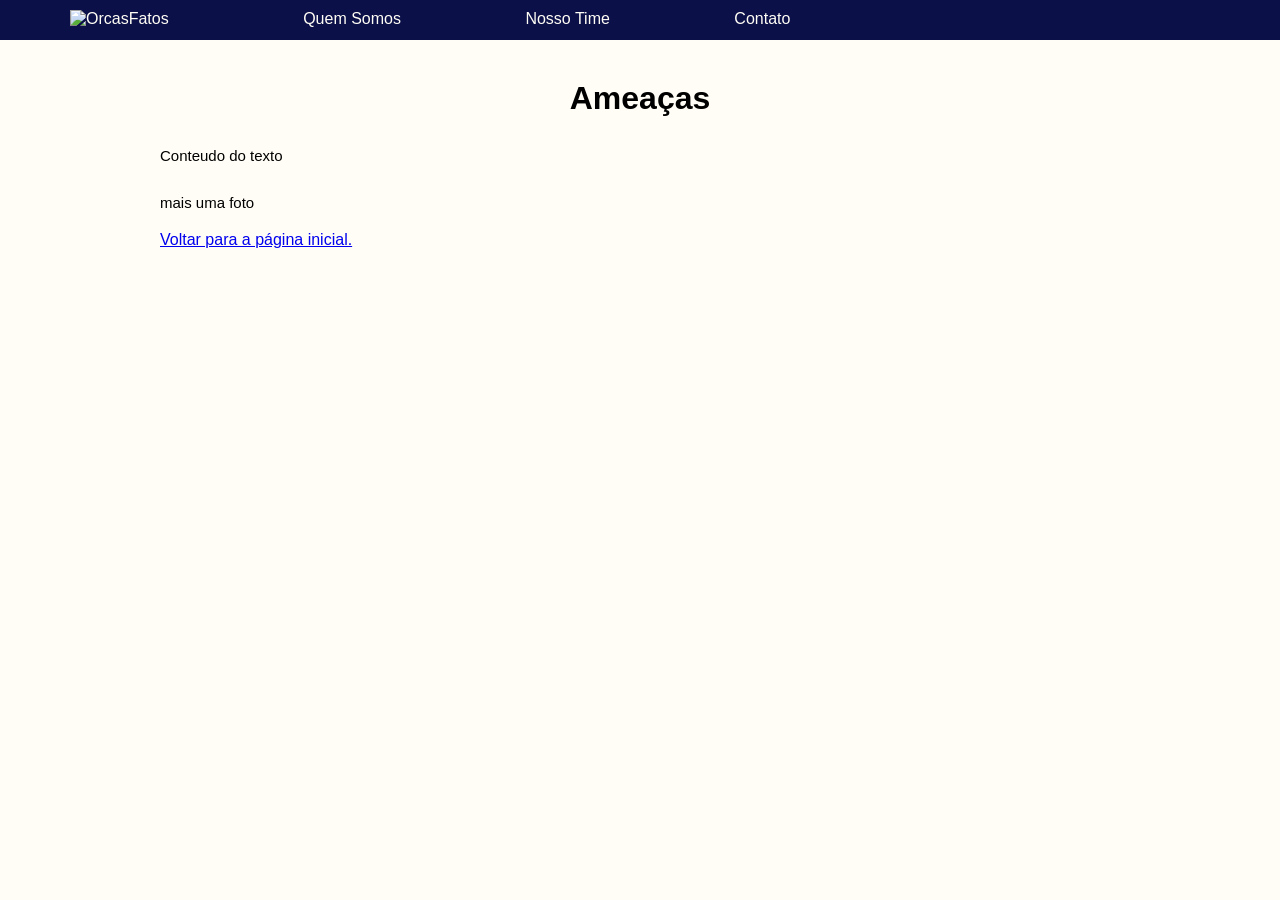
==== PaginaCards/Ameaça.html @ c396984c "agora vai" ====
<!DOCTYPE html>
<html lang="pt-br">

<head>
    <meta charset="UTF-8">
    <meta name="viewport" content="width=device-width, initial-scale=1.0">
    <title>Ameaças</title>
    <link rel="stylesheet" href="../CSS/styles.css">
    <link rel="stylesheet" href="../CSS/PaginaCards.css">
</head>

<body>
    <header class="cabecalho">
      <nav>
        <a class="link-principal" href="#Logo"> <img class="foto-logo" src="" alt="OrcasFatos" height="50px"> </a>

        <a class="link-principal" href="#QuemSomos">Quem Somos</a>

        <a class="link-principal" href="#NossoTime">Nosso Time</a>

        <a class="link-principal" href="#Contato">Contato</a>
      </nav>
    </header>
    <main>
        <h1>Ameaças</h1>

        <p>Conteudo do texto</p>
        <p>mais uma foto</p>

        <a href="../index.html">Voltar para a página inicial.</a>

    </main>

</body>

</html>
---- CSS/styles.css ----
* {
  box-sizing: border-box;
  margin: 0;
  padding: 0;
}

body {
  background-color: #FFFDF5;
  /* Fundo escuro igual ao site */
  font-family: 'Arial', sans-serif;
}

/* Container "Pai" */
.container {
  background-color: #FFFDF5;
}

/* Cabeçalho do site */
.cabecalho {
  background-color: #0B1048;
  height: 40px;
  display: flex;
}

/* Link do site */

.link-principal {
  text-align: center;
  color: #FFFDF5;
  text-decoration: none;
  font-family: Arial, sans-serif;
  margin: 60px;
}

/* Logo */

.foto-logo {
  margin: 10px
}

/* Section / container do carrossel*/

.carrossel {
  background-color: aqua;
  margin-top: 20px;
}

/* Contêiner principal que segura todo o carrossel */
.carousel-container {
  position: relative;
  width: 100%;
  max-width: 1200px;
  margin: 50px auto;
  padding: 0 40px;
}

/* Janela que esconde os cards que passam do limite */
.carousel-window {
  overflow: hidden;
  width: 100%;
  border-radius: 12px;
}

/* Linha que move os cards */
.carousel-track {
  display: flex;
  gap: 20px;
  /* Espaço entre os cards */
  transition: transform 0.5s ease-in-out;
}

/* Configuração de cada Card individual */
.carousel-card {
  min-width: calc((100% - 40px) / 3);
  /* Mostra exatamente 3 cards na tela */
  height: 400px;
  background-size: cover;
  background-position: center;
  border-radius: 12px;
  position: relative;
  display: flex;
  align-items: flex-end;
  cursor: pointer;
  overflow: hidden;
}

/* Sombra preta na parte inferior do card para destacar o texto */
.card-content {
  width: 100%;
  padding: 20px;
  background: linear-gradient(to top, rgba(2, 10, 58, 0.9) 0%, rgba(58, 80, 155, 0.4) 60%, transparent 100%);
  color: white;
}

/* Estilo das Tags/Categorias pequenos */
.card-tags {
  display: flex;
  gap: 6px;
  margin-bottom: 8px;
  flex-wrap: wrap;
}

.card-tags span {
  background-color: rgba(255, 255, 255, 0.2);
  backdrop-filter: blur(5px);
  font-size: 11px;
  padding: 4px 10px;
  border-radius: 20px;
  font-weight: 500;
}

/* Título do Card */
.card-title {
  font-size: 1.4rem;
  font-weight: bold;
}

/* Botões flutuantes de navegação lateral */
.carousel-btn {
  position: absolute;
  top: 50%;
  transform: translateY(-50%);
  background-color: rgba(0, 0, 0, 0.7);
  color: white;
  border: 1px solid rgba(255, 255, 255, 0.1);
  font-size: 18px;
  width: 40px;
  height: 40px;
  border-radius: 50%;
  cursor: pointer;
  display: flex;
  align-items: center;
  justify-content: center;
  z-index: 10;
  transition: background 0.3s;
}

.carousel-btn:hover {
  background-color: rgba(255, 255, 255, 0.2);
}

.prev-btn {
  left: -10px;
}

.next-btn {
  right: -10px;
}

/* Responsividade: exibe menos cards em telas menores */
@media (max-width: 900px) {
  .carousel-card {
    min-width: calc((100% - 20px) / 2);
  }

  /* 2 cards */
}

@media (max-width: 600px) {
  .carousel-card {
    min-width: 100%;
  }

  /* 1 card */
}

.card1 {
  text-decoration: none;
  color: white;


}
---- CSS/PaginaCards.css ----
body {
    margin: 0px;
    font-family: Arial, sans-serif;
}

main {
    max-width: 1000px;
    margin: 0px auto;
    padding: 40px 20px;
    
}

h1{
    text-align: center;
    
    
}

p {
    font-size: 15px;
    margin-top: 30px;
    margin-bottom: 20px;
}
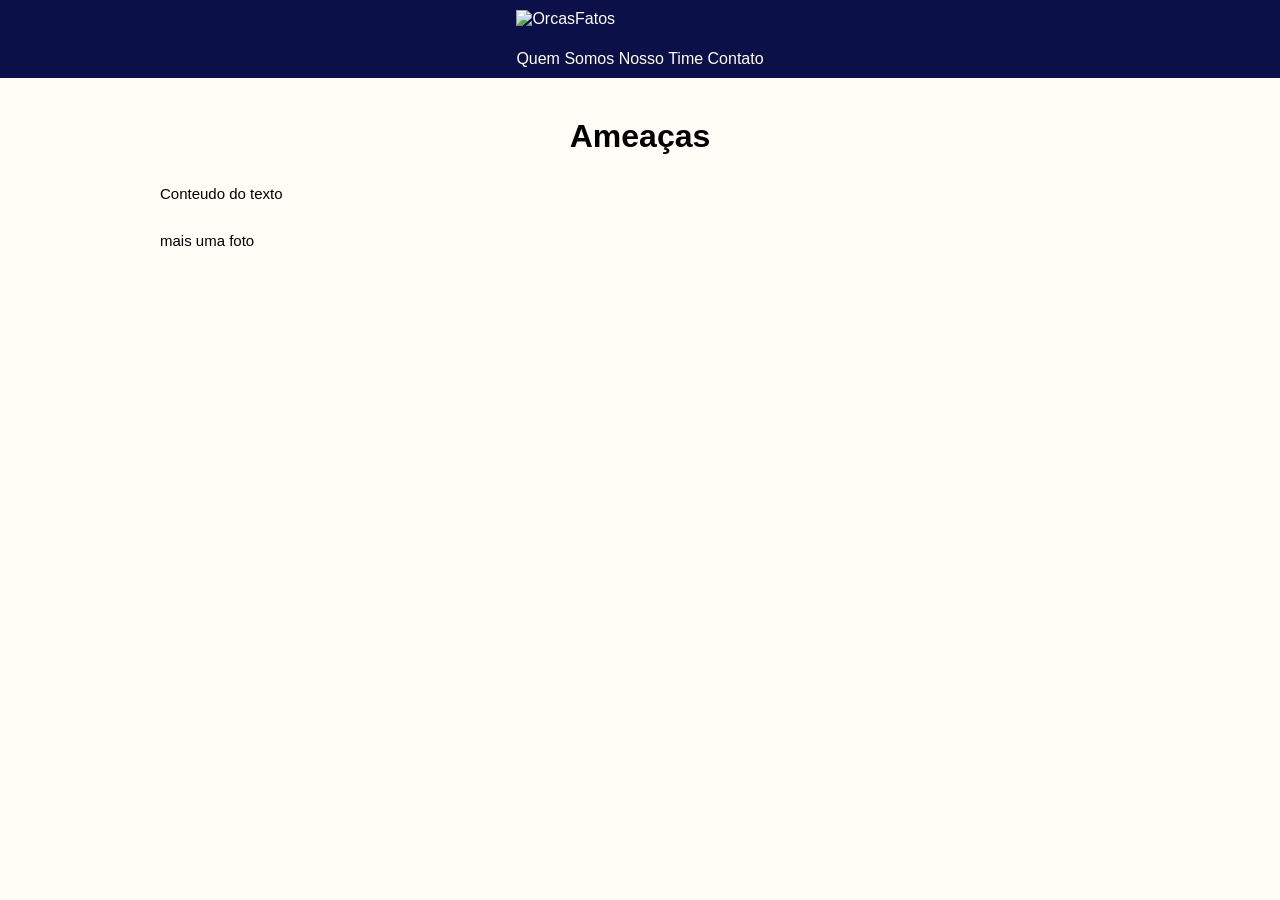
==== commit cca235d1: "." ====
--- a/PaginaCards/Ameaça.html
+++ b/PaginaCards/Ameaça.html
@@ -27,7 +27,7 @@
         <p>Conteudo do texto</p>
         <p>mais uma foto</p>
 
-        <a href="../index.html">Voltar para a página inicial.</a>
+        <a href="../index.html"></a>
 
     </main>
 
--- a/CSS/styles.css
+++ b/CSS/styles.css
@@ -2,47 +2,70 @@
   box-sizing: border-box;
   margin: 0;
   padding: 0;
+  
 }
 
 body {
-  background-color: #FFFDF5;
-  /* Fundo escuro igual ao site */
+  background-color: #FFFDF5; 
   font-family: 'Arial', sans-serif;
-}
+} 
 
 /* Container "Pai" */
-.container {
-  background-color: #FFFDF5;
+.container{
+    background-color: #FFFDF5;
 }
 
 /* Cabeçalho do site */
-.cabecalho {
-  background-color: #0B1048;
+.cabecalho{
+    background-color: #0B1048;
+    display: flex;
+    align-items: center;
+    justify-content: center; 
+    padding: 10px 60px;
+    width: 100%;
+   
+}
+
+/* Link da Logo */
+
+.link-logo{
+  display: flex;
+  align-items: center;
+  right: 40px;
+}
+
+/* Logo */
+
+.foto-logo{
   height: 40px;
+  display: block;
+}
+
+/* Menu dos links */
+
+.prin {
   display: flex;
+  align-items: center;
+  gap: 40px;
+  background: none !important;
+  width: auto !important; 
 }
 
 /* Link do site */
 
-.link-principal {
-  text-align: center;
+.link-principal{
+  
   color: #FFFDF5;
   text-decoration: none;
   font-family: Arial, sans-serif;
-  margin: 60px;
+  font-size: 16px;
+  font-weight: 500;
+  margin: 0 !important;
 }
 
-/* Logo */
-
-.foto-logo {
-  margin: 10px
-}
-
-/* Section / container do carrossel*/
-
-.carrossel {
-  background-color: aqua;
-  margin-top: 20px;
+.prin a{
+  margin-left: 15px;
+  text-decoration: none;
 }
 
 /* Contêiner principal que segura todo o carrossel */
@@ -64,15 +87,13 @@
 /* Linha que move os cards */
 .carousel-track {
   display: flex;
-  gap: 20px;
-  /* Espaço entre os cards */
+  gap: 20px; /* Espaço entre os cards */
   transition: transform 0.5s ease-in-out;
 }
 
 /* Configuração de cada Card individual */
 .carousel-card {
-  min-width: calc((100% - 40px) / 3);
-  /* Mostra exatamente 3 cards na tela */
+  min-width: calc((100% - 40px) / 3); /* Mostra exatamente 3 cards na tela */
   height: 400px;
   background-size: cover;
   background-position: center;
@@ -113,6 +134,14 @@
 .card-title {
   font-size: 1.4rem;
   font-weight: bold;
+  color: #FFFDF5;
+  text-decoration: none;
+  font-family: Arial, sans-serif;
+  text-decoration: none;
+}
+
+.card1{
+  text-decoration: none;
 }
 
 /* Botões flutuantes de navegação lateral */
@@ -122,7 +151,7 @@
   transform: translateY(-50%);
   background-color: rgba(0, 0, 0, 0.7);
   color: white;
-  border: 1px solid rgba(255, 255, 255, 0.1);
+  border: 1px solid rgba(255,255,255,0.1);
   font-size: 18px;
   width: 40px;
   height: 40px;
@@ -139,35 +168,14 @@
   background-color: rgba(255, 255, 255, 0.2);
 }
 
-.prev-btn {
-  left: -10px;
-}
-
-.next-btn {
-  right: -10px;
-}
+.prev-btn { left: -10px; }
+.next-btn { right: -10px; }
 
 /* Responsividade: exibe menos cards em telas menores */
 @media (max-width: 900px) {
-  .carousel-card {
-    min-width: calc((100% - 20px) / 2);
-  }
-
-  /* 2 cards */
+  .carousel-card { min-width: calc((100% - 20px) / 2); } /* 2 cards */
+}
+@media (max-width: 600px) {
+  .carousel-card { min-width: 100%; } /* 1 card */
 }
 
-@media (max-width: 600px) {
-  .carousel-card {
-    min-width: 100%;
-  }
-
-  /* 1 card */
-}
-
-.card1 {
-  text-decoration: none;
-  color: white;
-
-
-}
-
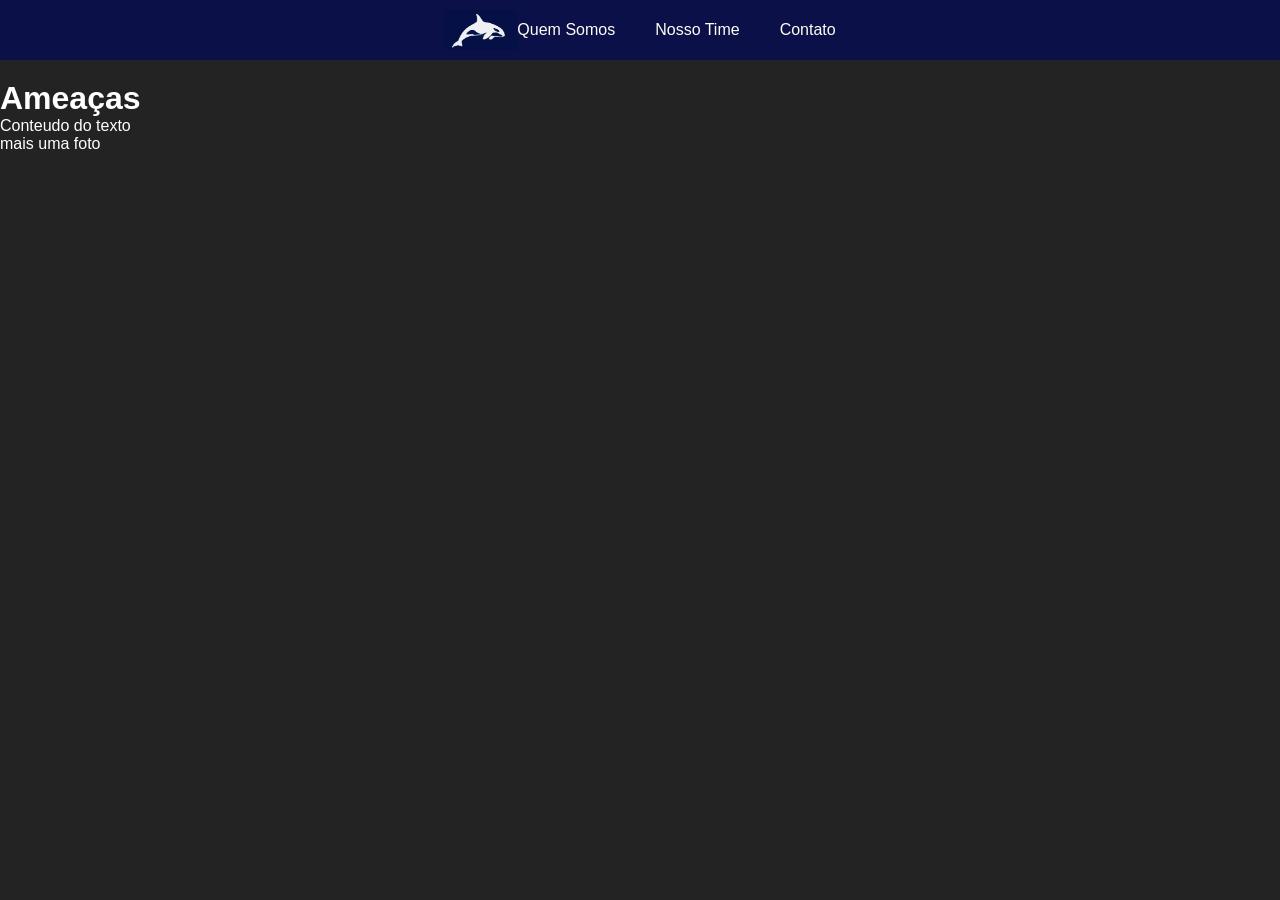
==== commit d8634b2e: "oi" ====
--- a/PaginaCards/Ameaça.html
+++ b/PaginaCards/Ameaça.html
@@ -10,17 +10,17 @@
 </head>
 
 <body>
-    <header class="cabecalho">
-      <nav>
-        <a class="link-principal" href="#Logo"> <img class="foto-logo" src="" alt="OrcasFatos" height="50px"> </a>
+  <header class="cabecalho">
+      <a class="link-logo" href="../index.html"> 
+      <img class="foto-logo" src="../Imagens/logo3.jpg" alt="OrcasFatos"></a>
+    <nav class="prin">
+      <a class="link-principal" href="">Quem Somos</a>
 
-        <a class="link-principal" href="#QuemSomos">Quem Somos</a>
+      <a class="link-principal" href="">Nosso Time</a>
 
-        <a class="link-principal" href="#NossoTime">Nosso Time</a>
-
-        <a class="link-principal" href="#Contato">Contato</a>
-      </nav>
-    </header>
+      <a class="link-principal" href="">Contato</a>
+    </nav>
+  </header>
     <main>
         <h1>Ameaças</h1>
 
--- a/CSS/styles.css
+++ b/CSS/styles.css
@@ -2,18 +2,13 @@
   box-sizing: border-box;
   margin: 0;
   padding: 0;
-  
 }
 
 body {
   background-color: #FFFDF5; 
   font-family: 'Arial', sans-serif;
+
 } 
-
-/* Container "Pai" */
-.container{
-    background-color: #FFFDF5;
-}
 
 /* Cabeçalho do site */
 .cabecalho{
@@ -23,7 +18,8 @@
     justify-content: center; 
     padding: 10px 60px;
     width: 100%;
-   
+    margin-bottom: 20px;
+
 }
 
 /* Link da Logo */
@@ -49,6 +45,7 @@
   gap: 40px;
   background: none !important;
   width: auto !important; 
+ 
 }
 
 /* Link do site */
@@ -69,13 +66,13 @@
 }
 
 /* Contêiner principal que segura todo o carrossel */
-.carousel-container {
+ .carousel-container {
   position: relative;
   width: 100%;
   max-width: 1200px;
-  margin: 50px auto;
+  margin: auto; 
   padding: 0 40px;
-}
+} 
 
 /* Janela que esconde os cards que passam do limite */
 .carousel-window {
--- a/CSS/PaginaCards.css
+++ b/CSS/PaginaCards.css
@@ -1,23 +1,21 @@
-body {
-    margin: 0px;
-    font-family: Arial, sans-serif;
+/* zoo no plano de fundo */
+
+* {box-sizing:border-box}
+body, html {padding:0; margin:0} 
+body {background:#232323; color:#fff}
+.opaque {position:absolute; top:0; left:0; right:0; bottom:0; opacity:0; background:#d2d6f1;}
+.lt-ie9 .opaque {display:none;}
+.feature {position:fixed; z-index:0; width:100%; padding-top:50%; background: url(../Imagens/IMG_6094.JPG) center center no-repeat;
+    -webkit-background-size:100%;
+       -moz-background-size:100%;
+         -o-background-size:100%;
+            background-size:100%;
+    -webkit-box-shadow: 0 -50px 20px -20px #232323 inset;
+       -moz-box-shadow: 0 -50px 20px -20px #232323 inset;
+            box-shadow: 0 -50px 20px -20px #232323 inset;
+  }
+.content {position:relative; z-index:1; padding-top:45%; width:90%; margin:0 auto;}
+
+@media only screen and (min-width:36.250em) {
+  .content {width:60%; padding-top:35% }
 }
-
-main {
-    max-width: 1000px;
-    margin: 0px auto;
-    padding: 40px 20px;
-    
-}
-
-h1{
-    text-align: center;
-    
-    
-}
-
-p {
-    font-size: 15px;
-    margin-top: 30px;
-    margin-bottom: 20px;
-}
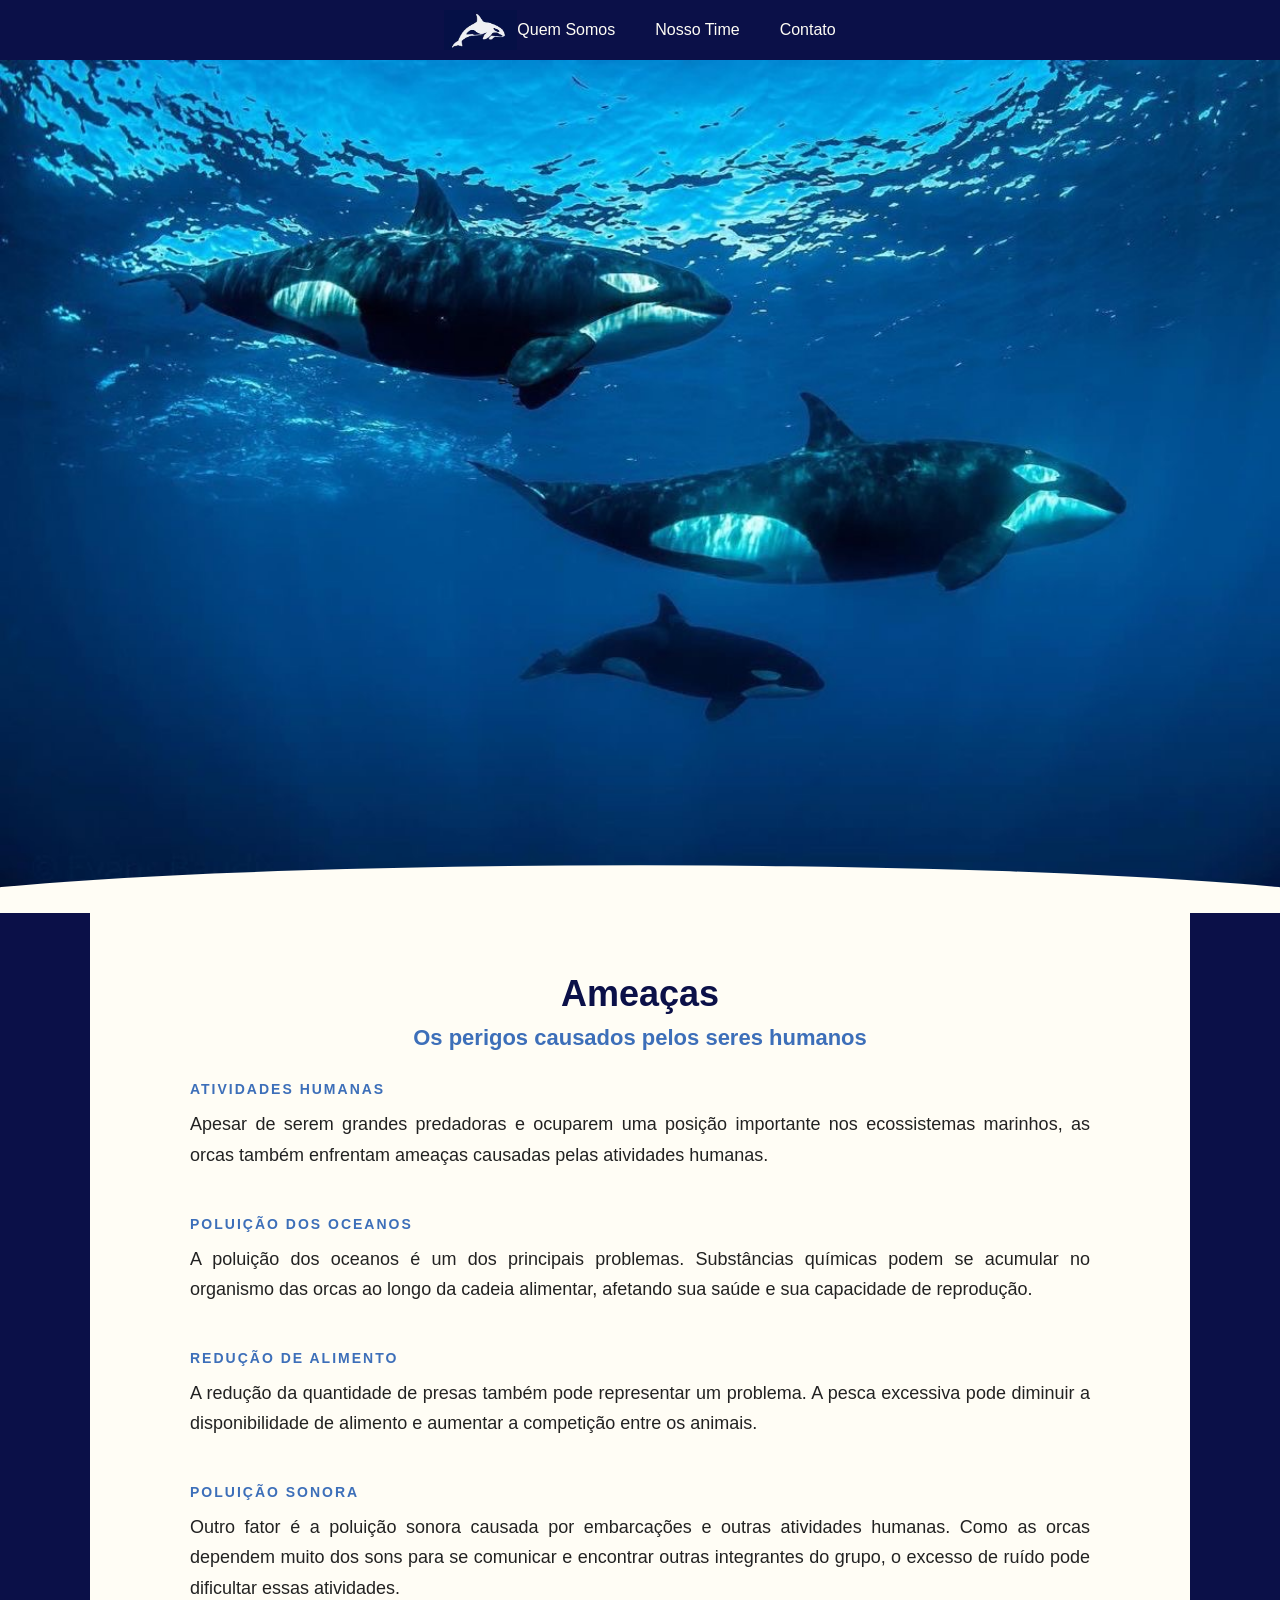
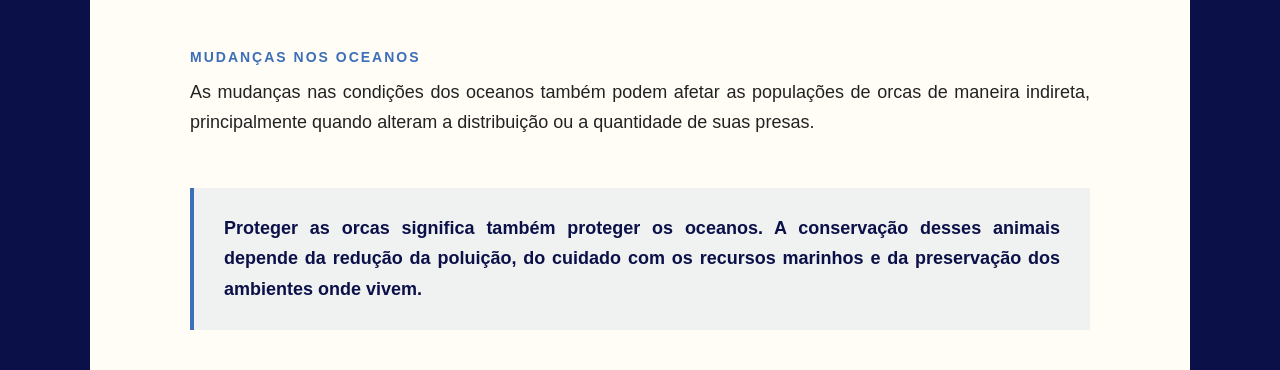
==== commit 0358990c: "ta bonito" ====
--- a/PaginaCards/Ameaça.html
+++ b/PaginaCards/Ameaça.html
@@ -2,16 +2,16 @@
 <html lang="pt-br">
 
 <head>
-    <meta charset="UTF-8">
-    <meta name="viewport" content="width=device-width, initial-scale=1.0">
-    <title>Ameaças</title>
-    <link rel="stylesheet" href="../CSS/styles.css">
-    <link rel="stylesheet" href="../CSS/PaginaCards.css">
+  <meta charset="UTF-8">
+  <meta name="viewport" content="width=device-width, initial-scale=1.0">
+  <title>Ameaças</title>
+  <link rel="stylesheet" href="../CSS/styles.css">
+  <link rel="stylesheet" href="../CSS/PaginaCards.css">
 </head>
 
 <body>
   <header class="cabecalho">
-      <a class="link-logo" href="../index.html"> 
+    <a class="link-logo" href="../index.html">
       <img class="foto-logo" src="../Imagens/logo3.jpg" alt="OrcasFatos"></a>
     <nav class="prin">
       <a class="link-principal" href="">Quem Somos</a>
@@ -21,15 +21,73 @@
       <a class="link-principal" href="">Contato</a>
     </nav>
   </header>
-    <main>
-        <h1>Ameaças</h1>
+  <main>
+    <div class="capa">
+      <img src="../Imagens/IMG_6097.JPG" alt="orca">
+    </div>
 
-        <p>Conteudo do texto</p>
-        <p>mais uma foto</p>
+    <section class="feature">
 
-        <a href="../index.html"></a>
+      <div class="content">
 
-    </main>
+        <h2>Ameaças</h2>
+        <h3>Os perigos causados pelos seres humanos</h3>
+
+        <div class="bloco-texto">
+          <h4>ATIVIDADES HUMANAS</h4>
+          <p>
+            Apesar de serem grandes predadoras e ocuparem uma posição importante nos ecossistemas
+            marinhos, as orcas também enfrentam ameaças causadas pelas atividades humanas.
+          </p>
+        </div>
+
+        <div class="bloco-texto">
+          <h4>POLUIÇÃO DOS OCEANOS</h4>
+          <p>
+            A poluição dos oceanos é um dos principais problemas. Substâncias químicas podem se
+            acumular no organismo das orcas ao longo da cadeia alimentar, afetando sua saúde e sua
+            capacidade de reprodução.
+          </p>
+        </div>
+
+        <div class="bloco-texto">
+          <h4>REDUÇÃO DE ALIMENTO</h4>
+          <p>
+            A redução da quantidade de presas também pode representar um problema. A pesca excessiva
+            pode diminuir a disponibilidade de alimento e aumentar a competição entre os animais.
+          </p>
+        </div>
+
+        <div class="bloco-texto">
+          <h4>POLUIÇÃO SONORA</h4>
+          <p>
+            Outro fator é a poluição sonora causada por embarcações e outras atividades humanas.
+            Como as orcas dependem muito dos sons para se comunicar e encontrar outras integrantes
+            do grupo, o excesso de ruído pode dificultar essas atividades.
+          </p>
+        </div>
+
+        <div class="bloco-texto">
+          <h4>MUDANÇAS NOS OCEANOS</h4>
+          <p>
+            As mudanças nas condições dos oceanos também podem afetar as populações de orcas de
+            maneira indireta, principalmente quando alteram a distribuição ou a quantidade de suas
+            presas.
+          </p>
+        </div>
+
+        <div class="destaque-texto">
+          <p>
+            <strong>
+              Proteger as orcas significa também proteger os oceanos. A conservação desses animais
+              depende da redução da poluição, do cuidado com os recursos marinhos e da preservação
+              dos ambientes onde vivem.
+            </strong>
+          </p>
+        </div>
+      </div>
+    </section>
+  </main>
 
 </body>
 
--- a/CSS/styles.css
+++ b/CSS/styles.css
@@ -19,6 +19,8 @@
     padding: 10px 60px;
     width: 100%;
     margin-bottom: 20px;
+    position: fixed;
+    z-index: 1000;
 
 }
 
@@ -72,6 +74,8 @@
   max-width: 1200px;
   margin: auto; 
   padding: 0 40px;
+  padding-top: 100px;
+ 
 } 
 
 /* Janela que esconde os cards que passam do limite */
@@ -174,5 +178,4 @@
 }
 @media (max-width: 600px) {
   .carousel-card { min-width: 100%; } /* 1 card */
-}
-
+}
--- a/CSS/PaginaCards.css
+++ b/CSS/PaginaCards.css
@@ -1,21 +1,122 @@
-/* zoo no plano de fundo */
+main {
+  padding-top: 60px;
+}
 
-* {box-sizing:border-box}
-body, html {padding:0; margin:0} 
-body {background:#232323; color:#fff}
-.opaque {position:absolute; top:0; left:0; right:0; bottom:0; opacity:0; background:#d2d6f1;}
-.lt-ie9 .opaque {display:none;}
-.feature {position:fixed; z-index:0; width:100%; padding-top:50%; background: url(../Imagens/IMG_6094.JPG) center center no-repeat;
-    -webkit-background-size:100%;
-       -moz-background-size:100%;
-         -o-background-size:100%;
-            background-size:100%;
-    -webkit-box-shadow: 0 -50px 20px -20px #232323 inset;
-       -moz-box-shadow: 0 -50px 20px -20px #232323 inset;
-            box-shadow: 0 -50px 20px -20px #232323 inset;
-  }
-.content {position:relative; z-index:1; padding-top:45%; width:90%; margin:0 auto;}
+/* Área principal do conteúdo */
+.feature {
+  width: 100%;
+  max-width: 1100px;
+  margin: 0 auto;
+  padding: 40px 30px;
+}
 
-@media only screen and (min-width:36.250em) {
-  .content {width:60%; padding-top:35% }
+/* Conteúdo dos textos */
+.content {
+  max-width: 900px;
+  margin: 0 auto;
 }
+
+/* Título principal */
+.content h2 {
+  font-size: 36px;
+  color: #0B1048;
+  margin-bottom: 10px;
+  text-align: center;
+}
+
+/* Subtítulo */
+.content h3 {
+  font-size: 22px;
+  color: #3d6fb9;
+  margin-bottom: 30px;
+  text-align: center;
+}
+
+/* Parágrafos */
+.content p {
+  font-size: 18px;
+  line-height: 1.7;
+  color: #222;
+  margin-bottom: 20px;
+  text-align: justify;
+}
+
+/* Destaque */
+.content strong {
+  color: #0B1048;
+}
+
+/* Capa da página */
+
+.capa {
+  width: 100%;
+  overflow: hidden;
+  margin: 0;
+  padding: 0;
+}
+
+.capa img {
+  width: 100%;
+  height: auto;
+  display: block;
+}
+
+/* Transição entre a capa e o conteúdo */
+
+.feature {
+  position: relative;
+  background-color: #FFFDF5;
+  padding-top: 60px;
+}
+
+/* Onda entre a capa e o texto */
+
+.capa {
+  position: relative;
+
+}
+
+.capa::after {
+  content: "";
+  position: absolute;
+  bottom: -1px;
+  left: 0;
+  width: 100%;
+  height: 70px;
+  background: #FFFDF5;
+  clip-path: ellipse(60% 70% at 50% 100%);
+}
+
+/* Organização do texto */
+
+.bloco-texto {
+  margin-bottom: 45px;
+}
+
+.bloco-texto h4 {
+  color: #3d6fb9;
+  font-size: 14px;
+  letter-spacing: 2px;
+  margin-bottom: 12px;
+}
+
+.bloco-texto p {
+  margin-bottom: 0;
+}
+
+/* Frase de destaque */
+
+.destaque-texto {
+  margin-top: 50px;
+  padding: 25px 30px;
+  border-left: 4px solid #3d6fb9;
+  background-color: rgba(61, 111, 185, 0.08);
+}
+
+.destaque-texto p {
+  margin: 0;
+}
+
+body {
+  background-color: #0B1048;
+}
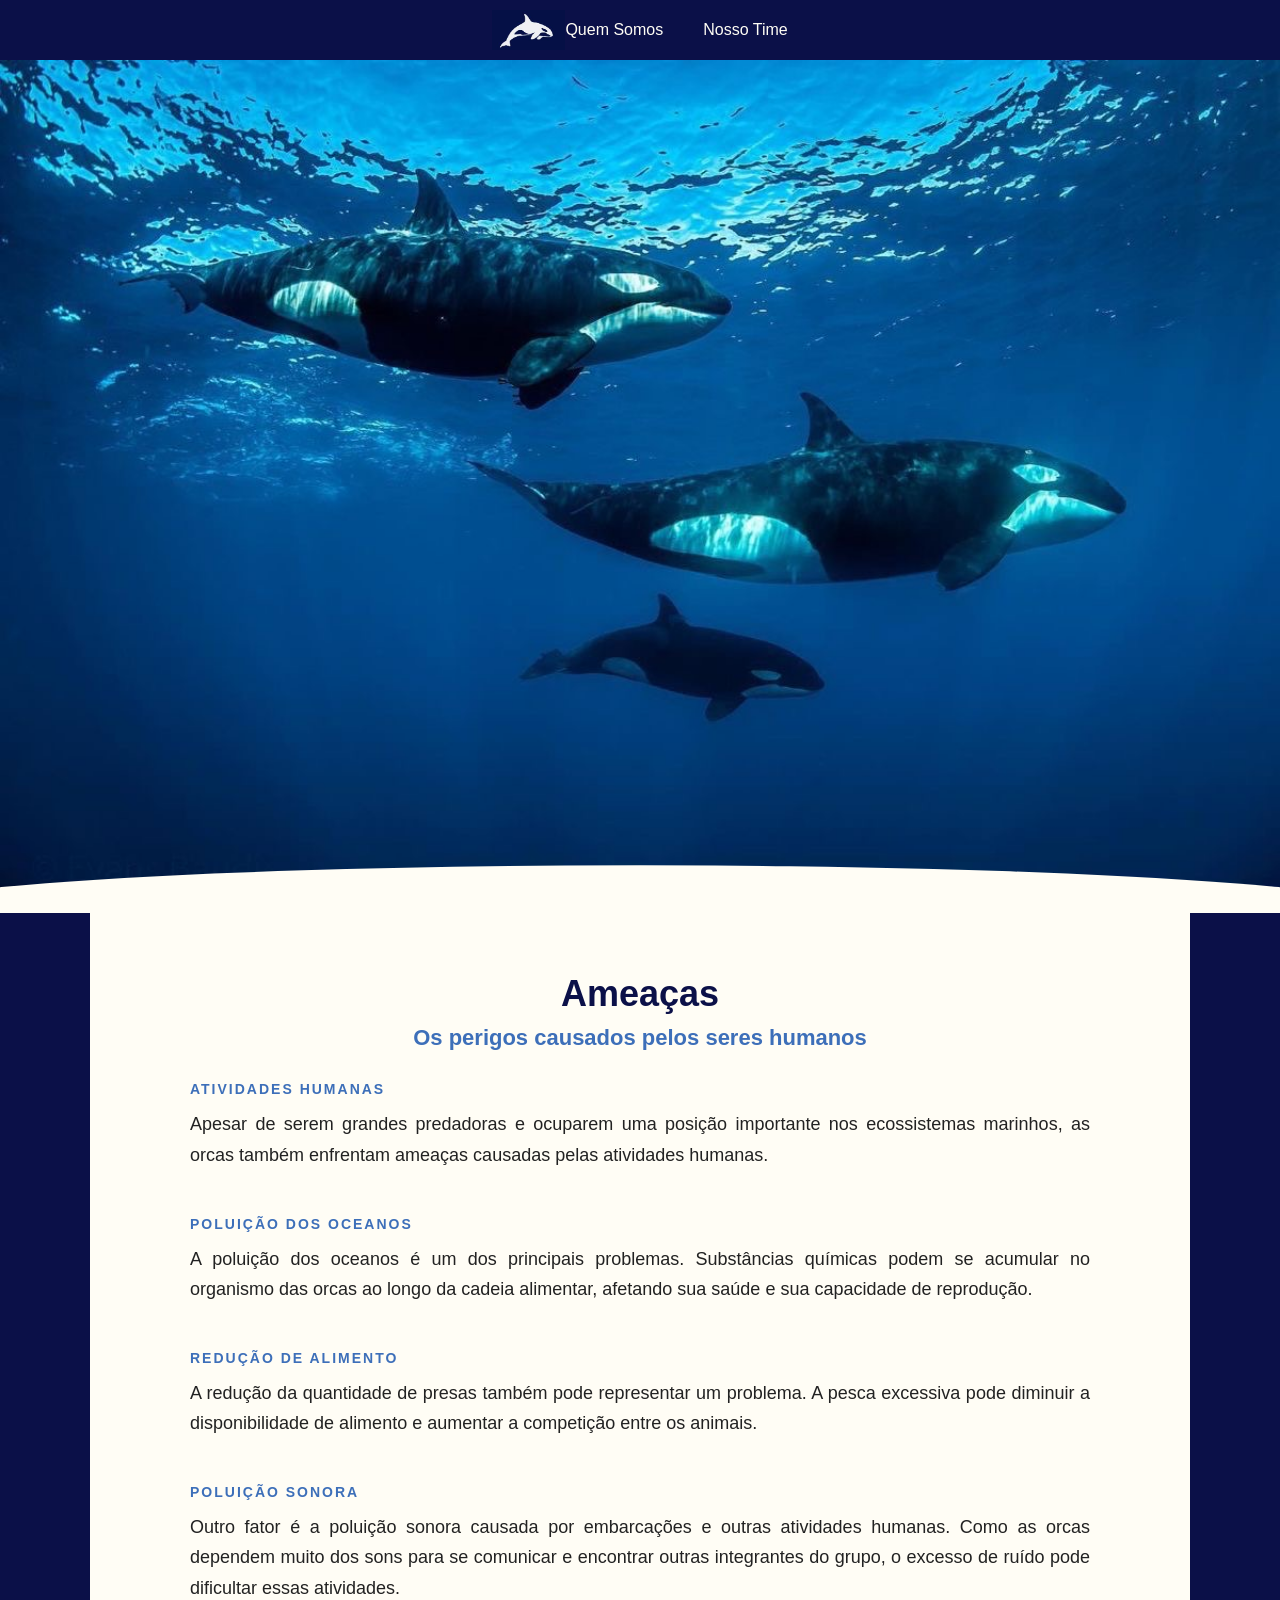
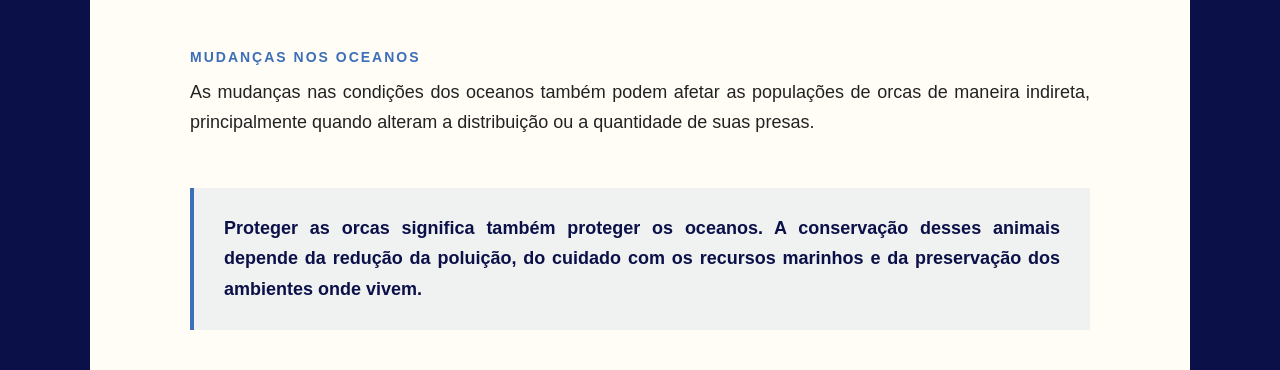
==== commit 387da78b: "s" ====
--- a/PaginaCards/Ameaça.html
+++ b/PaginaCards/Ameaça.html
@@ -18,7 +18,6 @@
 
       <a class="link-principal" href="">Nosso Time</a>
 
-      <a class="link-principal" href="">Contato</a>
     </nav>
   </header>
   <main>
